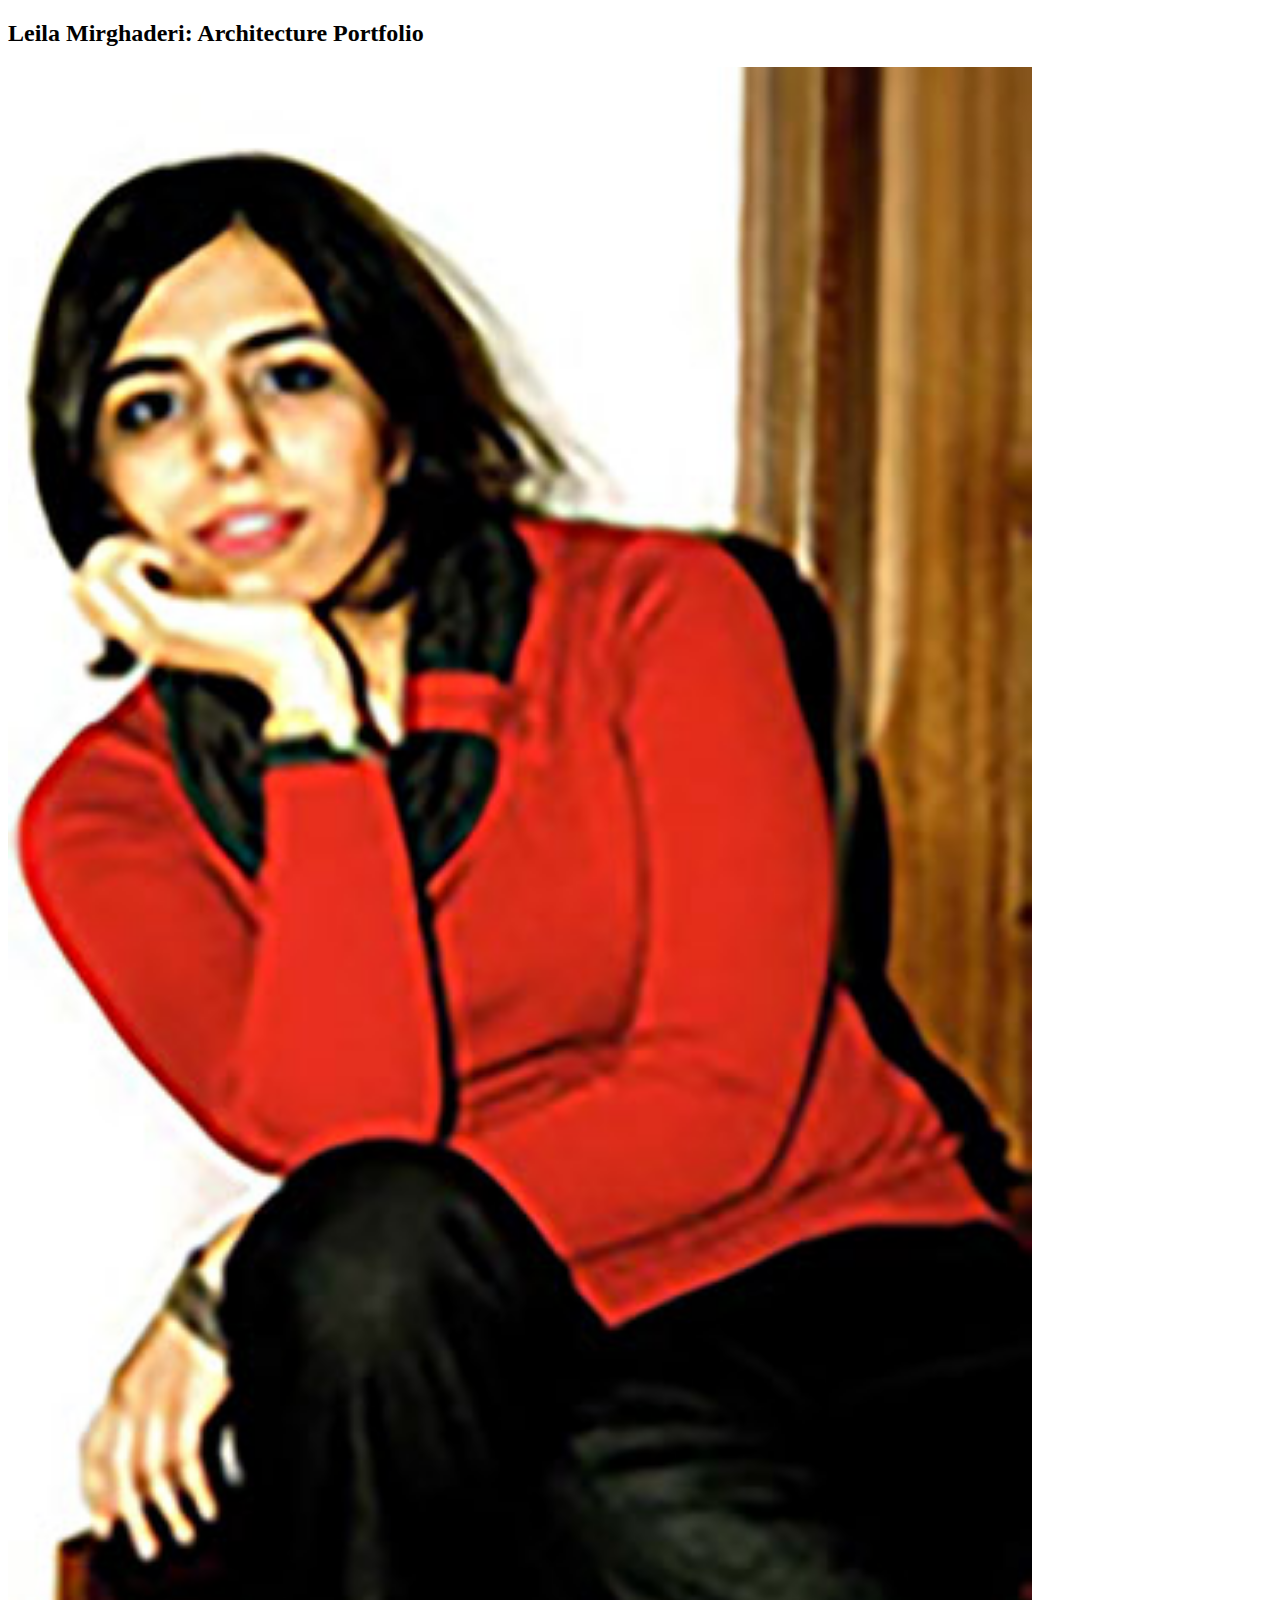
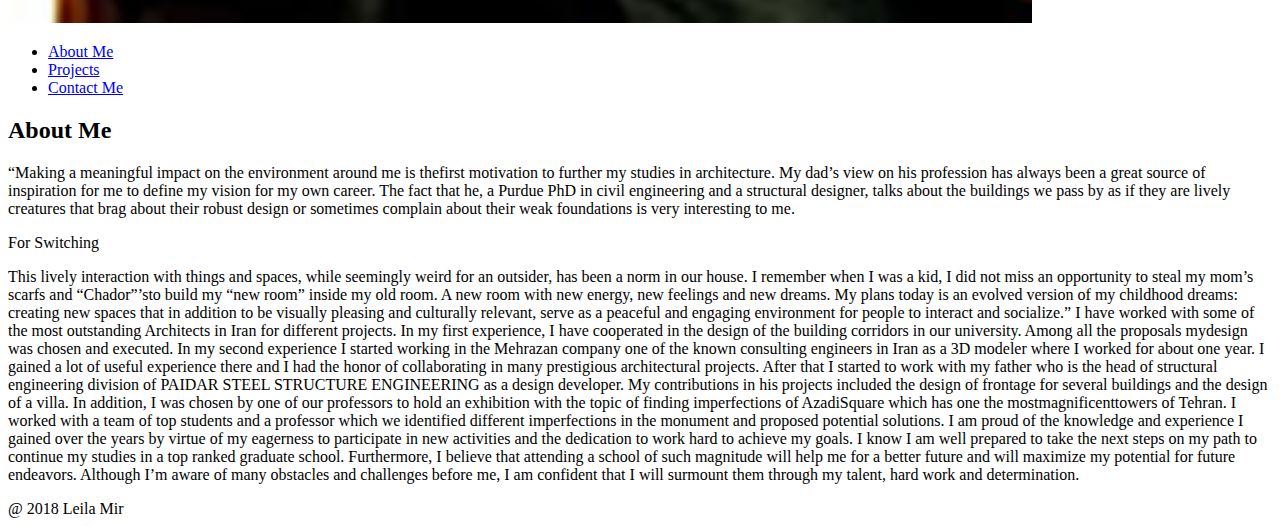
==== index.html @ c3bbdafc "Add html syntax to html file" ====
<!DOCTYPE html>
<html class="about" lang="en">
<head>
  <title>Leila Mirghaderi</title>
  <meta charset="utf-8" />
  <meta name="viewport" content="width=device-width,initial-scale=1.0,shrink-to-fit=no" />
  <link rel="stylesheet" type="text/css" href="main.css" />
</head>
<body>
  <header id="header">
    <article id="heading">
    <h2>Leila Mirghaderi: Architecture Portfolio</h2>
      <img
      srcset=
      "my-image-100.jpg 100w,
      my-image-200.jpg 200w,
      my-image-300.jpg 300w"
      sizes=" (min-width: 450px) 80vw,
      (min-width: 300px) 30vw,
      (min-width: 950px) 60vw,
      (min-width: 1200px) 80vw,
      80vw"
      src="my-image.jpg" alt="An Image of Leila" />
    </article>
    <nav id="navigation">
      <ul>
        <li><a id="nav-abo" href="../index.html">About Me</a></li>
        <li><a id="nav-pro" href="projects/">Projects</a></li>
        <li><a id="nav-cont" href="contact/">Contact Me</a></li>
      </ul>
    </nav>
  </header>
  <main id="content">
    <article id="primary">
      <h2>About Me</h2>
      <p> “Making a meaningful impact on the environment around me is thefirst motivation
to further my studies in architecture. My dad’s view on his profession has always
been a great source of inspiration for me to define my vision for my own career. The
fact that he, a Purdue PhD in civil engineering and a structural designer, talks about
the buildings we pass by as if they are lively creatures that brag about their robust
design or sometimes complain about their weak foundations is very interesting to
me.</p>
<p id="read">For Switching</p>
<p id="action"> This lively interaction with things and spaces, while seemingly weird for an outsider,
has been a norm in our house. I remember when I was a kid, I did not miss an
opportunity to steal my mom’s scarfs and “Chador”’sto build my “new room” inside
my old room. A new room with new energy, new feelings and new dreams. My
plans today is an evolved version of my childhood dreams: creating new spaces that
in addition to be visually pleasing and culturally relevant, serve as a peaceful and
engaging environment for people to interact and socialize.”
I have worked with some of the most outstanding Architects in Iran for different
projects. In my first experience, I have cooperated in the design of the building corridors
in our university. Among all the proposals mydesign was chosen and executed.
In my second experience I started working in the Mehrazan company one of the
known consulting engineers in Iran as a 3D modeler where I worked for about one
year. I gained a lot of useful experience there and I had the honor of collaborating in
many prestigious architectural projects. After that I started to work with my father
who is the head of structural engineering division of PAIDAR STEEL STRUCTURE
ENGINEERING as a design developer. My contributions in his projects
included the design of frontage for several buildings and the design of a villa. In
addition, I was chosen by one of our professors to hold an exhibition with the topic
of finding imperfections of AzadiSquare which has one the mostmagnificenttowers
of Tehran. I worked with a team of top students and a professor which we identified
different imperfections in the monument and proposed potential solutions.
I am proud of the knowledge and experience I gained over the years by virtue of my
eagerness to participate in new activities and the dedication to work hard to achieve
my goals. I know I am well prepared to take the next steps on my path to continue
my studies in a top ranked graduate school. Furthermore, I believe that attending a
school of such magnitude will help me for a better future and will maximize my potential
for future endeavors. Although I’m aware of many obstacles and challenges
before me, I am confident that I will surmount them through my talent, hard work
and determination.
      </p>
    </article>
    <script src="site.js"></script>
  </main>
  <footer>
    @ 2018 Leila Mir
  </footer>
</body>
</html>
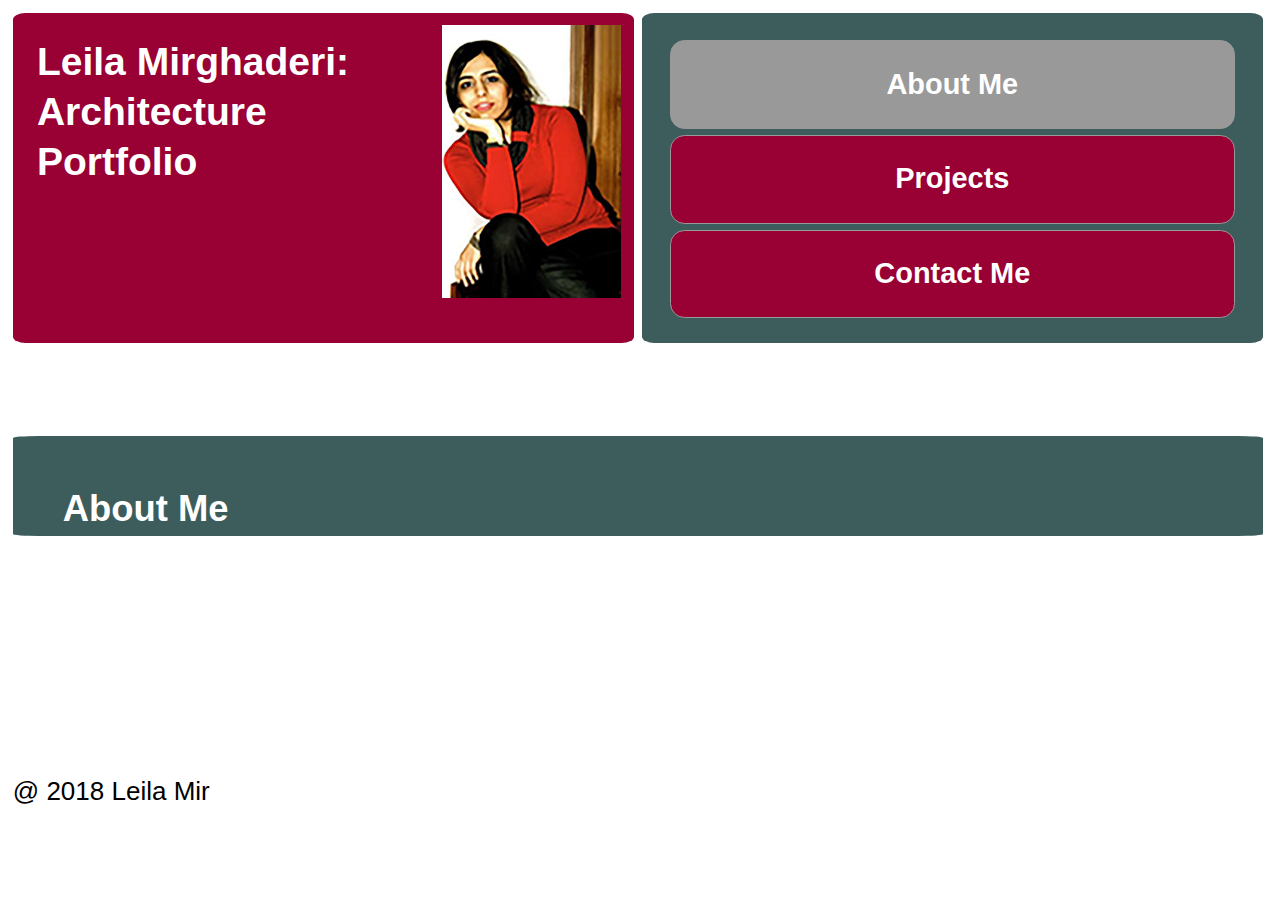
==== commit 0733f958: "Change href description from index.html file" ====
--- a/index.html
+++ b/index.html
@@ -24,7 +24,7 @@
     </article>
     <nav id="navigation">
       <ul>
-        <li><a id="nav-abo" href="../index.html">About Me</a></li>
+        <li><a id="nav-abo" href="../">About Me</a></li>
         <li><a id="nav-pro" href="projects/">Projects</a></li>
         <li><a id="nav-cont" href="contact/">Contact Me</a></li>
       </ul>
--- a/main.css
+++ b/main.css
@@ -0,0 +1,295 @@
+/* http://meyerweb.com/eric/tools/css/reset/
+v2.0 | 20110126
+License: none (public domain)
+*/
+/* stylelint-disable*/
+a,abbr,acronym,address,applet,article,aside,audio,b,big,blockquote,body,canvas,caption,center,cite,code,dd,del,details,dfn,div,dl,dt,em,embed,fieldset,figcaption,figure,footer,form,h1,h2,h3,h4,h5,h6,header,hgroup,html,i,iframe,img,ins,kbd,label,legend,li,mark,menu,nav,object,ol,output,p,pre,q,ruby,s,samp,section,small,span,strike,strong,sub,summary,sup,table,tbody,td,tfoot,th,thead,time,tr,tt,u,ul,var,video{margin:0;padding:0;border:0;font:inherit;vertical-align:baseline}article,aside,details,figcaption,figure,footer,header,hgroup,main,menu,nav,section{display:block}html{line-height:1}body{line-height:inherit}ol,ul{list-style:none}blockquote,q{quotes:none}blockquote:after,blockquote:before,q:after,q:before{content:'';content:none}table{border-collapse:collapse;border-spacing:0}
+/* stylelint-enable */
+
+/* Begin site styles below */
+
+/* Base style elements */
+html {
+  background-color: #ffffff;
+  color: #000000;
+  font-family: "Black Han Sans", Helvetica , Arial, sans-serif;
+  margin: 1%;
+}
+
+figcaption {
+  font-size: 0.875em;
+  line-height: 1.07em;
+  text-align: center;
+}
+h2 {
+  font-family: "Acme", Helvetica , Arial, sans-serif;
+  font-size: 1.4em;
+  line-height: 1.28em; /* 36px /  28px= 1.28em*/
+font-weight: bold;
+}
+p {
+  font-size: 1.125em; /*18px /*16 = 1.125em */
+  line-height: 1.222em; /* 22px /  18px= 1.222...em*/
+}
+ul {
+  color: #000000;
+  display: block;
+  font-size: 0.8125em; /*13px /*16 = 0.8125em */
+  line-height: 1.23em; /* 16px /  13px= 1.23em*/
+
+}
+video {
+  display: block;
+  padding-top: 0.9375em;
+  margin: 0 auto;
+  max-width: 100%;
+}
+article {
+  clear: both;
+}
+/* module styles (id selectors) */
+/* Grid codes */
+#header {
+  display: grid;
+  grid-auto-flow: row;
+  grid-gap: 0.3125em;
+  grid-template-columns: repeat(2, 49.5%);
+  grid-template-rows: repeat(1 , 99%);
+}
+#heading {
+  grid-column: 1/1;
+  grid-row: 1;
+}
+#navigation {
+  grid-column: 2/2;
+  grid-row: 1;
+  display: inline-grid;
+  font-weight: bold;
+  font-size: 1em; /*16px /*16 = 1em */
+  line-height: 1.25em; /* 20px /  16px= 1.25em*/
+  background-color: #595959;
+  border-radius: 2%;
+  color: #ffffff;
+}
+
+#content {
+  display: grid;
+  grid-auto-flow: row;
+  grid-gap: 0.3125em;
+  grid-template-columns: repeat(2, 49.5%);
+  grid-template-rows: repeat(3 , 19%);
+}
+
+#primary {
+  grid-column: 1/3;
+  grid-row: 2;
+}
+
+#subnavigation a {
+  display: flex;
+  flex: 2;
+  padding: 2em;
+  margin: 3%;
+  color: #ffffff;
+  text-align: center;
+  text-decoration: none;
+}
+
+#primary aside {
+  display: flex;
+  flex: 2;
+}
+#primary img {
+  display: flex;
+  flex: 2;
+  padding: 0.75em 0;
+  margin-top: 2%;
+}
+#link-gmail {
+  margin: 2%;
+}
+#link-github {
+  margin-top: 2%;
+}
+a img {
+  display: block;
+  margin: 0 auto;
+  max-width: 100%;
+}
+/* styles codes (id selectors) */
+#heading{
+  background-color: #990033;
+  border-radius: 2%;
+  color: #000000;
+  padding: 2%;
+}
+#primary, #navigation {
+  background-color:  #3d5c5c;
+  border-radius: 2%;
+  color: #ffffff;
+  padding: 4%;
+}
+
+nav a {
+  padding: 1.2em 0;
+  margin: 3.5%;
+  background: #990033;
+  border: 1px solid #999999;
+  border-radius: 0.5em;
+  color: #ffffff;
+  display: block;
+  text-align: center;
+  text-decoration: none;
+}
+.about #nav-abo,
+.projects #nav-pro,
+.contact #nav-cont,
+nav a:active,
+nav a:focus {
+  background: #999999;
+  color: #ffffff;
+}
+
+#heading h2, #contact a, #projects h2 {
+  color: #ffffff;
+}
+#heading h2 {
+  margin: 0.3em;
+}
+#primary h2 {
+  padding-bottom: 0.5em;
+}
+#graduation {
+  display: block;
+  padding-top: 0.937em;
+  margin: 0 auto;
+  max-width: 100%;
+}
+nav li {
+  flex: 2;
+  width: 100%;
+  float: left;
+}
+img {
+  display: block;
+  margin: 0 auto;
+  max-width: 100%;
+}
+figcaption {
+  padding-bottom: 1em;
+}
+/* State Styles */
+.nojs {
+  border-top: 1.25em solid red;
+}
+.js #action {
+  display: none;
+  color: white;
+}
+.js #action.visible {
+  display: block;
+}
+.js a{
+  color: white;
+}
+/* State style (media queries) */
+}
+@media screen and (min-width: 440px) {
+  #navigation a {
+    line-height: 1.75em; /*28px /*16 = 1.75em */
+  }
+
+  #header article {
+    display: flex;
+    flex: 3 0;
+  }
+  header img {
+    display: block;
+    width: 75px;
+    height: 104px;
+  }
+  h2 {
+    font-size: 1em;
+    margin-right: 0.2em;
+  }
+  nav a {
+    padding: 0.7em 0;
+    margin: 0.8%;
+  }
+}
+@media screen and (min-width: 448px) {
+  html {
+    font-size: 1.31em; /*21px /*16 = 1.31em */
+    line-height: 1.38em; /*29px /*21 = 1.38em */
+  }
+  #heading h2 {
+    display: flex;
+    font-size: 1em;
+    margin-right: 0.2em;
+  }
+  nav a {
+    padding: 1em 0;
+    margin: 1%;
+  }
+  header img {
+    display: block;
+    width: 140px;
+    height: 213px;
+  }
+  #navigation a {
+    line-height: 2em;
+  }
+}
+  @media screen and (min-width: 600px) {
+    html {
+      font-size: 1.31em; /*21px /*16 = 1.31em */
+      line-height: 1.38em; /*29px /*21 = 1.38em */
+    }
+    #header article {
+      display: flex;
+      flex: 2 0;
+    }
+    #heading h2 {
+      font-size: 1.2em;
+      margin-right: 0.2em;
+    }
+    nav a {
+      padding: 0.5em 0;
+      margin: 0.5%;
+    }
+    header img {
+      display: block;
+      width: 140px;
+      height: 213px;
+    }
+    #navigation a {
+      line-height: 2em;
+    }
+
+  }
+  @media screen and (min-width: 920px) {
+    html {
+      font-size: 1.626em; /*26px /*16 = 1.625em */
+      line-height: 1.07em; /*28px /*26 = 1.07em */
+    }
+    nav a {
+      padding: 0.5em 0;
+      margin: 0.5%;
+    }
+    #heading h2 {
+      font-size: 1.5em;
+    }
+    header img {
+      width: 180px;
+      height: 273px;
+    }
+    #header article {
+      display: flex;
+      flex: 2 0;
+    }
+    #navigation a {
+      font-size: 1.37em; /*22px /*16 = 1.37em */
+      line-height: 2em;
+    }
+
+  }
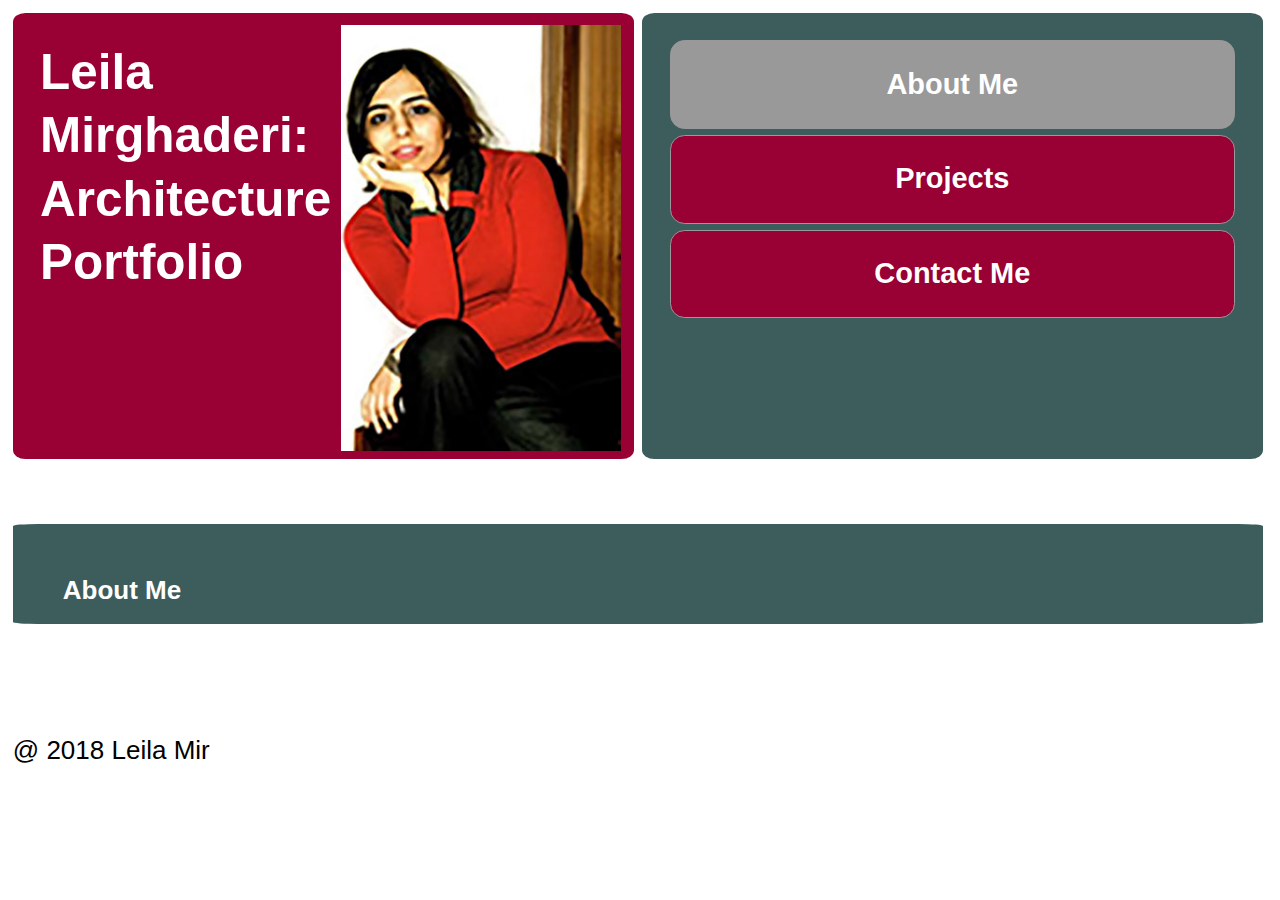
==== commit 69164c01: "Add figure to #heading and change the img sizes attribute order" ====
--- a/index.html
+++ b/index.html
@@ -10,21 +10,22 @@
   <header id="header">
     <article id="heading">
     <h2>Leila Mirghaderi: Architecture Portfolio</h2>
-      <img
-      srcset=
-      "my-image-100.jpg 100w,
-      my-image-200.jpg 200w,
-      my-image-300.jpg 300w"
-      sizes=" (min-width: 450px) 80vw,
-      (min-width: 300px) 30vw,
-      (min-width: 950px) 60vw,
-      (min-width: 1200px) 80vw,
-      80vw"
-      src="my-image.jpg" alt="An Image of Leila" />
+    <figure><img
+    srcset=
+    "my-image-300.jpg 300w,
+    my-image-200.jpg 200w,
+    my-image-100.jpg 100w"
+    sizes="
+    (min-width: 1200px) 80vw,
+    (min-width: 950px) 60vw,
+    (min-width: 450px) 80vw,
+    (min-width: 300px) 30vw,
+    80vw"
+    src="my-image.jpg" alt="An Image of Leila" /></figure>
     </article>
     <nav id="navigation">
       <ul>
-        <li><a id="nav-abo" href="../">About Me</a></li>
+        <li><a id="nav-abo" href="about/../">About Me</a></li>
         <li><a id="nav-pro" href="projects/">Projects</a></li>
         <li><a id="nav-cont" href="contact/">Contact Me</a></li>
       </ul>
--- a/main.css
+++ b/main.css
@@ -22,10 +22,10 @@
   text-align: center;
 }
 h2 {
-  font-family: "Acme", Helvetica , Arial, sans-serif;
+    font-family: "Acme", Helvetica , Arial, sans-serif;
   font-size: 1.4em;
   line-height: 1.28em; /* 36px /  28px= 1.28em*/
-font-weight: bold;
+  font-weight: bold;
 }
 p {
   font-size: 1.125em; /*18px /*16 = 1.125em */
@@ -105,6 +105,9 @@
   padding: 0.75em 0;
   margin-top: 2%;
 }
+#primary p{
+  font-size: 0.7em;
+}
 #link-gmail {
   margin: 2%;
 }
@@ -193,20 +196,37 @@
   color: white;
 }
 /* State style (media queries) */
-}
+
+@media screen and (min-width: 99px) {
+  body #header {
+      display: flex;
+      flex-flow: column;
+  }
+ h2 {
+    display: flex;
+    font-size: 1.01em;
+    margin-right: 0.2em;
+  }
+}
+@media screen and (min-width: 250px) {
+  body #header {
+      display: grid;
+    }
+  }
 @media screen and (min-width: 440px) {
-  #navigation a {
-    line-height: 1.75em; /*28px /*16 = 1.75em */
-  }
-
-  #header article {
-    display: flex;
-    flex: 3 0;
-  }
-  header img {
-    display: block;
-    width: 75px;
-    height: 104px;
+  html {
+    font-size: 1.31em; /*21px /*16 = 1.31em */
+    line-height: 1.38em; /*29px /*21 = 1.38em */
+  }
+  body #header {
+      display: grid;
+    }
+#header article {
+    display: flex;
+    flex: 0 1 75px;
+  }
+  header img {
+  flex: 0 1 75px;
   }
   h2 {
     font-size: 1em;
@@ -215,6 +235,9 @@
   nav a {
     padding: 0.7em 0;
     margin: 0.8%;
+  }
+  #navigation a {
+    line-height: 1.75em; /*28px /*16 = 1.75em */
   }
 }
 @media screen and (min-width: 448px) {
@@ -222,6 +245,13 @@
     font-size: 1.31em; /*21px /*16 = 1.31em */
     line-height: 1.38em; /*29px /*21 = 1.38em */
   }
+  #header article {
+    display: flex;
+    flex: 0 1 75px;
+  }
+  header img {
+  flex: 0 1 75px;
+}
   #heading h2 {
     display: flex;
     font-size: 1em;
@@ -231,10 +261,30 @@
     padding: 1em 0;
     margin: 1%;
   }
-  header img {
-    display: block;
-    width: 140px;
-    height: 213px;
+  #navigation a {
+    line-height: 2em;
+  }
+}
+@media screen and (min-width: 450px) {
+  html {
+    font-size: 1.31em; /*21px /*16 = 1.31em */
+    line-height: 1.38em; /*29px /*21 = 1.38em */
+  }
+  #header article {
+    display: flex;
+    flex: 0 1 50px;
+  }
+  header img {
+  flex: 0 1 50px;
+}
+  #heading h2 {
+    font-size: 1em;
+    margin-right: 0.2em;
+  }
+
+  nav a {
+    padding: 0.6em 0;
+    margin: 0.5%;
   }
   #navigation a {
     line-height: 2em;
@@ -245,51 +295,84 @@
       font-size: 1.31em; /*21px /*16 = 1.31em */
       line-height: 1.38em; /*29px /*21 = 1.38em */
     }
+    header img {
+    flex: 0 1 140px;
+  }
     #header article {
       display: flex;
-      flex: 2 0;
+      flex: 0 1 140px;
     }
     #heading h2 {
-      font-size: 1.2em;
+      font-size: 1.4em;
       margin-right: 0.2em;
     }
-    nav a {
-      padding: 0.5em 0;
-      margin: 0.5%;
-    }
-    header img {
-      display: block;
-      width: 140px;
-      height: 213px;
-    }
-    #navigation a {
-      line-height: 2em;
-    }
-
-  }
+  #navigation a {
+    line-height: 2em;
+  }
+  nav a {
+    padding: 0.5em 0;
+    margin: 0.5%;
+  }
+}
   @media screen and (min-width: 920px) {
     html {
       font-size: 1.626em; /*26px /*16 = 1.625em */
       line-height: 1.07em; /*28px /*26 = 1.07em */
     }
+    #heading h2 {
+      font-size: 1.47em;
+    }
+  header img {
+  flex: 0 1 180px;
+    }
+    #header article {
+      display: flex;
+      flex: 0 1 180px;
+    }
+    #navigation a {
+      font-size: 1.37em; /*22px /*16 = 1.37em */
+      line-height: 2em;
+    }
     nav a {
       padding: 0.5em 0;
       margin: 0.5%;
     }
+}
+  @media screen and (min-width: 920px) {
+    html {
+      font-size: 1.626em; /*26px /*16 = 1.625em */
+      line-height: 1.07em; /*28px /*26 = 1.07em */
+    }
     #heading h2 {
-      font-size: 1.5em;
-    }
-    header img {
-      width: 180px;
-      height: 273px;
+      font-size: 1.47em;
+    }
+  header img {
+  flex: 0 1 180px;
     }
     #header article {
       display: flex;
-      flex: 2 0;
+      flex: 0 1 180px;
     }
     #navigation a {
       font-size: 1.37em; /*22px /*16 = 1.37em */
       line-height: 2em;
     }
-
-  }
+    nav a {
+      padding: 0.5em 0;
+      margin: 0.5%;
+    }
+
+  }
+    @media screen and (min-width: 1180px) {
+      #heading h2 {
+        font-size: 1.9em;
+      }
+      header img {
+      flex: 0 1 180px;
+
+    }
+        #header article {
+          display: flex;
+          flex: 0 1 180px;
+        }
+      }
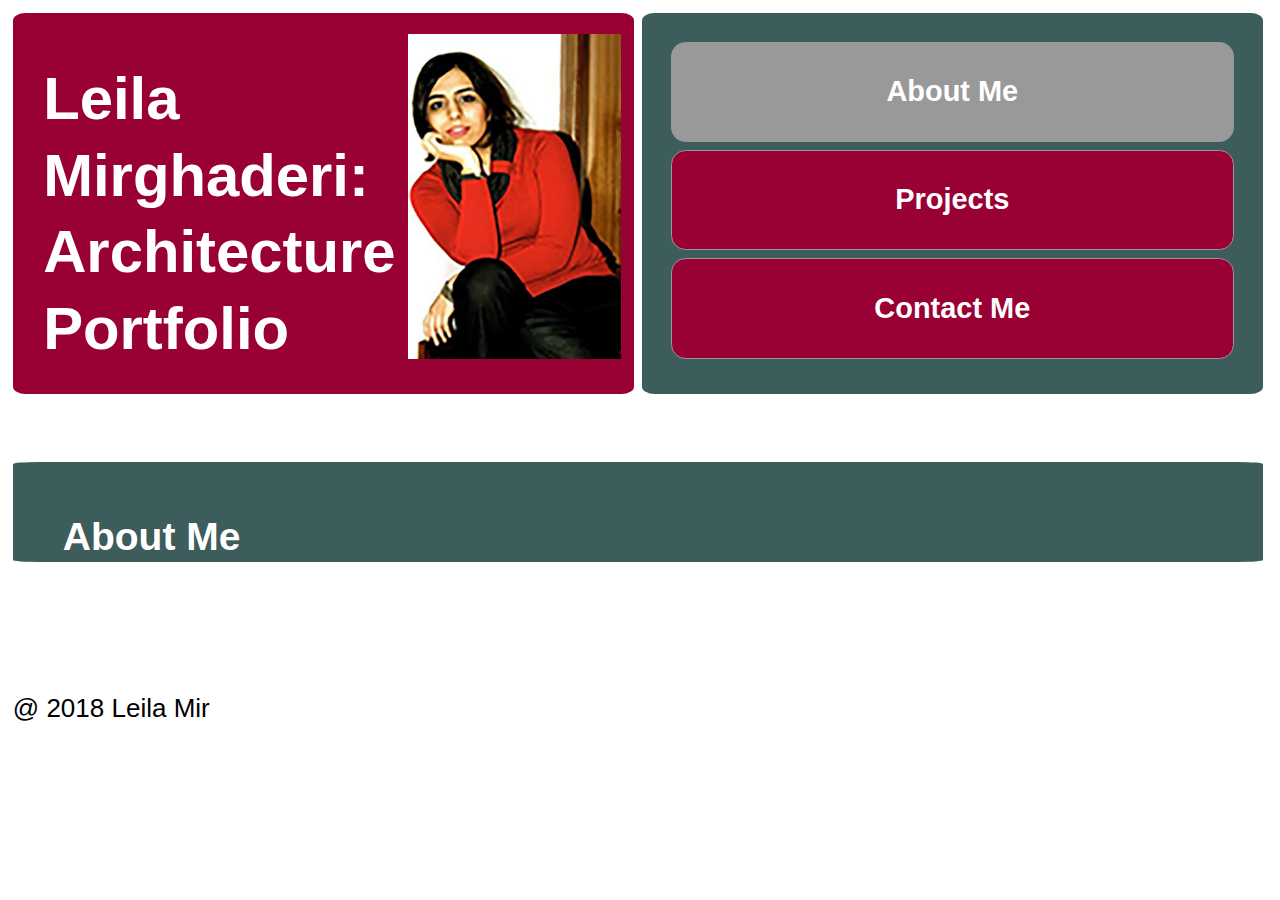
==== commit ef456e9a: "Justify html file based on htmllintrc" ====
--- a/index.html
+++ b/index.html
@@ -1,82 +1,82 @@
-<!DOCTYPE html>
-<html class="about" lang="en">
-<head>
-  <title>Leila Mirghaderi</title>
-  <meta charset="utf-8" />
-  <meta name="viewport" content="width=device-width,initial-scale=1.0,shrink-to-fit=no" />
-  <link rel="stylesheet" type="text/css" href="main.css" />
-</head>
-<body>
-  <header id="header">
-    <article id="heading">
-    <h2>Leila Mirghaderi: Architecture Portfolio</h2>
-    <figure><img
-    srcset=
-    "my-image-300.jpg 300w,
-    my-image-200.jpg 200w,
-    my-image-100.jpg 100w"
-    sizes="
-    (min-width: 1200px) 80vw,
-    (min-width: 950px) 60vw,
-    (min-width: 450px) 80vw,
-    (min-width: 300px) 30vw,
-    80vw"
-    src="my-image.jpg" alt="An Image of Leila" /></figure>
-    </article>
-    <nav id="navigation">
-      <ul>
-        <li><a id="nav-abo" href="about/../">About Me</a></li>
-        <li><a id="nav-pro" href="projects/">Projects</a></li>
-        <li><a id="nav-cont" href="contact/">Contact Me</a></li>
-      </ul>
-    </nav>
-  </header>
-  <main id="content">
-    <article id="primary">
-      <h2>About Me</h2>
-      <p> “Making a meaningful impact on the environment around me is thefirst motivation
-to further my studies in architecture. My dad’s view on his profession has always
-been a great source of inspiration for me to define my vision for my own career. The
-fact that he, a Purdue PhD in civil engineering and a structural designer, talks about
-the buildings we pass by as if they are lively creatures that brag about their robust
-design or sometimes complain about their weak foundations is very interesting to
-me.</p>
-<p id="read">For Switching</p>
-<p id="action"> This lively interaction with things and spaces, while seemingly weird for an outsider,
-has been a norm in our house. I remember when I was a kid, I did not miss an
-opportunity to steal my mom’s scarfs and “Chador”’sto build my “new room” inside
-my old room. A new room with new energy, new feelings and new dreams. My
-plans today is an evolved version of my childhood dreams: creating new spaces that
-in addition to be visually pleasing and culturally relevant, serve as a peaceful and
-engaging environment for people to interact and socialize.”
-I have worked with some of the most outstanding Architects in Iran for different
-projects. In my first experience, I have cooperated in the design of the building corridors
-in our university. Among all the proposals mydesign was chosen and executed.
-In my second experience I started working in the Mehrazan company one of the
-known consulting engineers in Iran as a 3D modeler where I worked for about one
-year. I gained a lot of useful experience there and I had the honor of collaborating in
-many prestigious architectural projects. After that I started to work with my father
-who is the head of structural engineering division of PAIDAR STEEL STRUCTURE
-ENGINEERING as a design developer. My contributions in his projects
-included the design of frontage for several buildings and the design of a villa. In
-addition, I was chosen by one of our professors to hold an exhibition with the topic
-of finding imperfections of AzadiSquare which has one the mostmagnificenttowers
-of Tehran. I worked with a team of top students and a professor which we identified
-different imperfections in the monument and proposed potential solutions.
-I am proud of the knowledge and experience I gained over the years by virtue of my
-eagerness to participate in new activities and the dedication to work hard to achieve
-my goals. I know I am well prepared to take the next steps on my path to continue
-my studies in a top ranked graduate school. Furthermore, I believe that attending a
-school of such magnitude will help me for a better future and will maximize my potential
-for future endeavors. Although I’m aware of many obstacles and challenges
-before me, I am confident that I will surmount them through my talent, hard work
-and determination.
-      </p>
-    </article>
-    <script src="site.js"></script>
-  </main>
-  <footer>
-    @ 2018 Leila Mir
-  </footer>
-</body>
-</html>
+<!DOCTYPE html>
+<html class="about" lang="en">
+<head>
+  <title>Leila Mirghaderi</title>
+  <meta charset="utf-8" />
+  <meta name="viewport" content="width=device-width,initial-scale=1.0,shrink-to-fit=no" />
+  <link rel="stylesheet" type="text/css" href="main.css" />
+</head>
+<body>
+  <header id="header">
+    <article id="heading">
+    <h2>Leila Mirghaderi: Architecture Portfolio</h2>
+    <figure><img
+    srcset=
+    "my-image-300.jpg 300w,
+    my-image-200.jpg 200w,
+    my-image-100.jpg 100w"
+    sizes="
+    (min-width: 1200px) 80vw,
+    (min-width: 950px) 70vw,
+    (min-width: 450px) 80vw,
+    (min-width: 300px) 30vw,
+    80vw"
+    src="my-image.jpg" alt="An Image of Leila" /></figure>
+    </article>
+    <nav id="navigation">
+      <ul>
+        <li><a id="nav-abo" href="about/../">About Me</a></li>
+        <li><a id="nav-pro" href="projects/">Projects</a></li>
+        <li><a id="nav-cont" href="contact/">Contact Me</a></li>
+      </ul>
+    </nav>
+  </header>
+  <main id="content">
+    <article id="primary">
+      <h2>About Me</h2>
+      <p> “Making a meaningful impact on the environment around me is thefirst motivation
+to further my studies in architecture. My dad’s view on his profession has always
+been a great source of inspiration for me to define my vision for my own career. The
+fact that he, a Purdue PhD in civil engineering and a structural designer, talks about
+the buildings we pass by as if they are lively creatures that brag about their robust
+design or sometimes complain about their weak foundations is very interesting to
+me.</p>
+<p id="read">For Switching</p>
+<p id="action"> This lively interaction with things and spaces, while seemingly weird for an outsider,
+has been a norm in our house. I remember when I was a kid, I did not miss an
+opportunity to steal my mom’s scarfs and “Chador”’sto build my “new room” inside
+my old room. A new room with new energy, new feelings and new dreams. My
+plans today is an evolved version of my childhood dreams: creating new spaces that
+in addition to be visually pleasing and culturally relevant, serve as a peaceful and
+engaging environment for people to interact and socialize.”
+I have worked with some of the most outstanding Architects in Iran for different
+projects. In my first experience, I have cooperated in the design of the building corridors
+in our university. Among all the proposals mydesign was chosen and executed.
+In my second experience I started working in the Mehrazan company one of the
+known consulting engineers in Iran as a 3D modeler where I worked for about one
+year. I gained a lot of useful experience there and I had the honor of collaborating in
+many prestigious architectural projects. After that I started to work with my father
+who is the head of structural engineering division of PAIDAR STEEL STRUCTURE
+ENGINEERING as a design developer. My contributions in his projects
+included the design of frontage for several buildings and the design of a villa. In
+addition, I was chosen by one of our professors to hold an exhibition with the topic
+of finding imperfections of AzadiSquare which has one the mostmagnificenttowers
+of Tehran. I worked with a team of top students and a professor which we identified
+different imperfections in the monument and proposed potential solutions.
+I am proud of the knowledge and experience I gained over the years by virtue of my
+eagerness to participate in new activities and the dedication to work hard to achieve
+my goals. I know I am well prepared to take the next steps on my path to continue
+my studies in a top ranked graduate school. Furthermore, I believe that attending a
+school of such magnitude will help me for a better future and will maximize my potential
+for future endeavors. Although I’m aware of many obstacles and challenges
+before me, I am confident that I will surmount them through my talent, hard work
+and determination.
+      </p>
+    </article>
+    <script src="site.js"></script>
+  </main>
+  <footer>
+    @ 2018 Leila Mir
+  </footer>
+</body>
+</html>
--- a/main.css
+++ b/main.css
@@ -198,6 +198,10 @@
 /* State style (media queries) */
 
 @media screen and (min-width: 99px) {
+  html {
+    font-size: 1.31em; /*21px /*16 = 1.31em */
+    line-height: 1.38em; /*29px /*21 = 1.38em */
+  }
   body #header {
       display: flex;
       flex-flow: column;
@@ -209,60 +213,46 @@
   }
 }
 @media screen and (min-width: 250px) {
+  #content p figcaption{
+    font-size: 0.8em; /*21px /*16 = 1.31em */
+    line-height: 1.3em; /*29px /*21 = 1.38em */
+  }
   body #header {
       display: grid;
     }
+    #heading h2 {
+      padding-top: 0.3em;
+      font-size: 1em;
+    }
+    nav a {
+      padding: 1em 0;
+      margin: 5%;
+    }
   }
 @media screen and (min-width: 440px) {
-  html {
-    font-size: 1.31em; /*21px /*16 = 1.31em */
-    line-height: 1.38em; /*29px /*21 = 1.38em */
+  #content p figcaption{
+    font-size: 1.3em; /*21px /*16 = 1.31em */
+    line-height: 1.5em; /*29px /*21 = 1.38em */
   }
   body #header {
       display: grid;
     }
-#header article {
-    display: flex;
-    flex: 0 1 75px;
-  }
-  header img {
-  flex: 0 1 75px;
-  }
   h2 {
     font-size: 1em;
     margin-right: 0.2em;
   }
+  #heading h2 {
+    font-size: 1em;
+  }
+  #heading img {
+    padding-top: 0.45em;
+  }
   nav a {
-    padding: 0.7em 0;
-    margin: 0.8%;
+    padding: 1em 0;
+    margin: 5%;
   }
   #navigation a {
     line-height: 1.75em; /*28px /*16 = 1.75em */
-  }
-}
-@media screen and (min-width: 448px) {
-  html {
-    font-size: 1.31em; /*21px /*16 = 1.31em */
-    line-height: 1.38em; /*29px /*21 = 1.38em */
-  }
-  #header article {
-    display: flex;
-    flex: 0 1 75px;
-  }
-  header img {
-  flex: 0 1 75px;
-}
-  #heading h2 {
-    display: flex;
-    font-size: 1em;
-    margin-right: 0.2em;
-  }
-  nav a {
-    padding: 1em 0;
-    margin: 1%;
-  }
-  #navigation a {
-    line-height: 2em;
   }
 }
 @media screen and (min-width: 450px) {
@@ -272,16 +262,15 @@
   }
   #header article {
     display: flex;
-    flex: 0 1 50px;
-  }
-  header img {
-  flex: 0 1 50px;
-}
+    flex: 0 1;
+  }
   #heading h2 {
-    font-size: 1em;
+    font-size: 0.85em;
     margin-right: 0.2em;
   }
-
+  #heading img {
+    padding-top: 0.35em;
+  }
   nav a {
     padding: 0.6em 0;
     margin: 0.5%;
@@ -290,20 +279,41 @@
     line-height: 2em;
   }
 }
+  @media screen and (min-width: 520px) {
+    html {
+      font-size: 1.31em; /*21px /*16 = 1.31em */
+      line-height: 1.38em; /*29px /*21 = 1.38em */
+    }
+    #header article {
+      display: flex;
+      flex: 0 1;
+    }
+    #heading h2 {
+      font-size: 1em;
+      margin-right: 0.2em;
+    }
+    #heading img {
+      padding-top: 0.35em;
+    }
+    nav a {
+      padding: 0.6em 0;
+      margin: 0.5%;
+    }
+    #navigation a {
+      line-height: 2em;
+    }
+  }
   @media screen and (min-width: 600px) {
     html {
       font-size: 1.31em; /*21px /*16 = 1.31em */
       line-height: 1.38em; /*29px /*21 = 1.38em */
     }
-    header img {
-    flex: 0 1 140px;
-  }
     #header article {
       display: flex;
-      flex: 0 1 140px;
+      flex: 0 1;
     }
     #heading h2 {
-      font-size: 1.4em;
+      font-size: 1.3em;
       margin-right: 0.2em;
     }
   #navigation a {
@@ -314,65 +324,108 @@
     margin: 0.5%;
   }
 }
+  @media screen and (min-width: 800px) {
+    #heading h2 {
+      font-size: 1.8em;
+    }
+    #header article {
+      display: flex;
+      flex: 0 1;
+    }
+    #navigation a {
+      font-size: 1.37em; /*22px /*16 = 1.37em */
+      line-height: 2em;
+    }
+    nav a {
+      padding: 0.5em 0;
+      margin: 0.5%;
+    }
+  }
   @media screen and (min-width: 920px) {
     html {
       font-size: 1.626em; /*26px /*16 = 1.625em */
       line-height: 1.07em; /*28px /*26 = 1.07em */
     }
     #heading h2 {
-      font-size: 1.47em;
-    }
-  header img {
-  flex: 0 1 180px;
+      font-size: 1.55em;
     }
     #header article {
       display: flex;
-      flex: 0 1 180px;
+      flex: 0 1;
     }
     #navigation a {
       font-size: 1.37em; /*22px /*16 = 1.37em */
       line-height: 2em;
     }
     nav a {
-      padding: 0.5em 0;
-      margin: 0.5%;
-    }
-}
-  @media screen and (min-width: 920px) {
-    html {
-      font-size: 1.626em; /*26px /*16 = 1.625em */
-      line-height: 1.07em; /*28px /*26 = 1.07em */
-    }
-    #heading h2 {
-      font-size: 1.47em;
-    }
-  header img {
-  flex: 0 1 180px;
-    }
-    #header article {
-      display: flex;
-      flex: 0 1 180px;
-    }
-    #navigation a {
-      font-size: 1.37em; /*22px /*16 = 1.37em */
-      line-height: 2em;
-    }
-    nav a {
-      padding: 0.5em 0;
-      margin: 0.5%;
-    }
-
+      padding: 0.4em 0;
+      margin: 0.4%;
+    }
+@media screen and (min-width: 1000px) {
+  #heading h2 {
+    font-size: 1.8em;
+  }
+  h2{
+    font-size: 1.5em;
+  }
+#header article {
+  display: flex;
+  flex: 0 1;
+}
+nav a {
+  padding: 0.5em 0;
+  margin: 0.5%;
+}
   }
     @media screen and (min-width: 1180px) {
       #heading h2 {
-        font-size: 1.9em;
+        font-size: 2.1em;
       }
-      header img {
-      flex: 0 1 180px;
-
-    }
+      h2{
+        font-size: 1.5em;
+      }
         #header article {
           display: flex;
-          flex: 0 1 180px;
+          flex: 0 1;
+        }
+        nav a {
+          padding: 0.5em 0;
+          margin: 0.5%;
         }
       }
+        @media screen and (min-width: 1226px) {
+
+          #heading h2 {
+            font-size: 2.1em;
+          }
+          h2{
+            font-size: 1.5em;
+          }
+            #header article {
+              display: flex;
+              flex: 0 1;
+            }
+            nav a {
+              padding: 0.5em 0;
+              margin: 0.5%;
+            }
+          }
+            @media screen and (min-width: 1270px) {
+              p{
+                font-size: 2em;
+              }
+              #heading h2 {
+                font-size: 2.3em;
+              }
+              h2{
+                font-size: 1.5em;
+              }
+                #header article {
+                  display: flex;
+                  flex: 0 1;
+                }
+                nav a {
+                  padding: 0.7em 0;
+                  margin: 0.7%;
+                }
+              }
